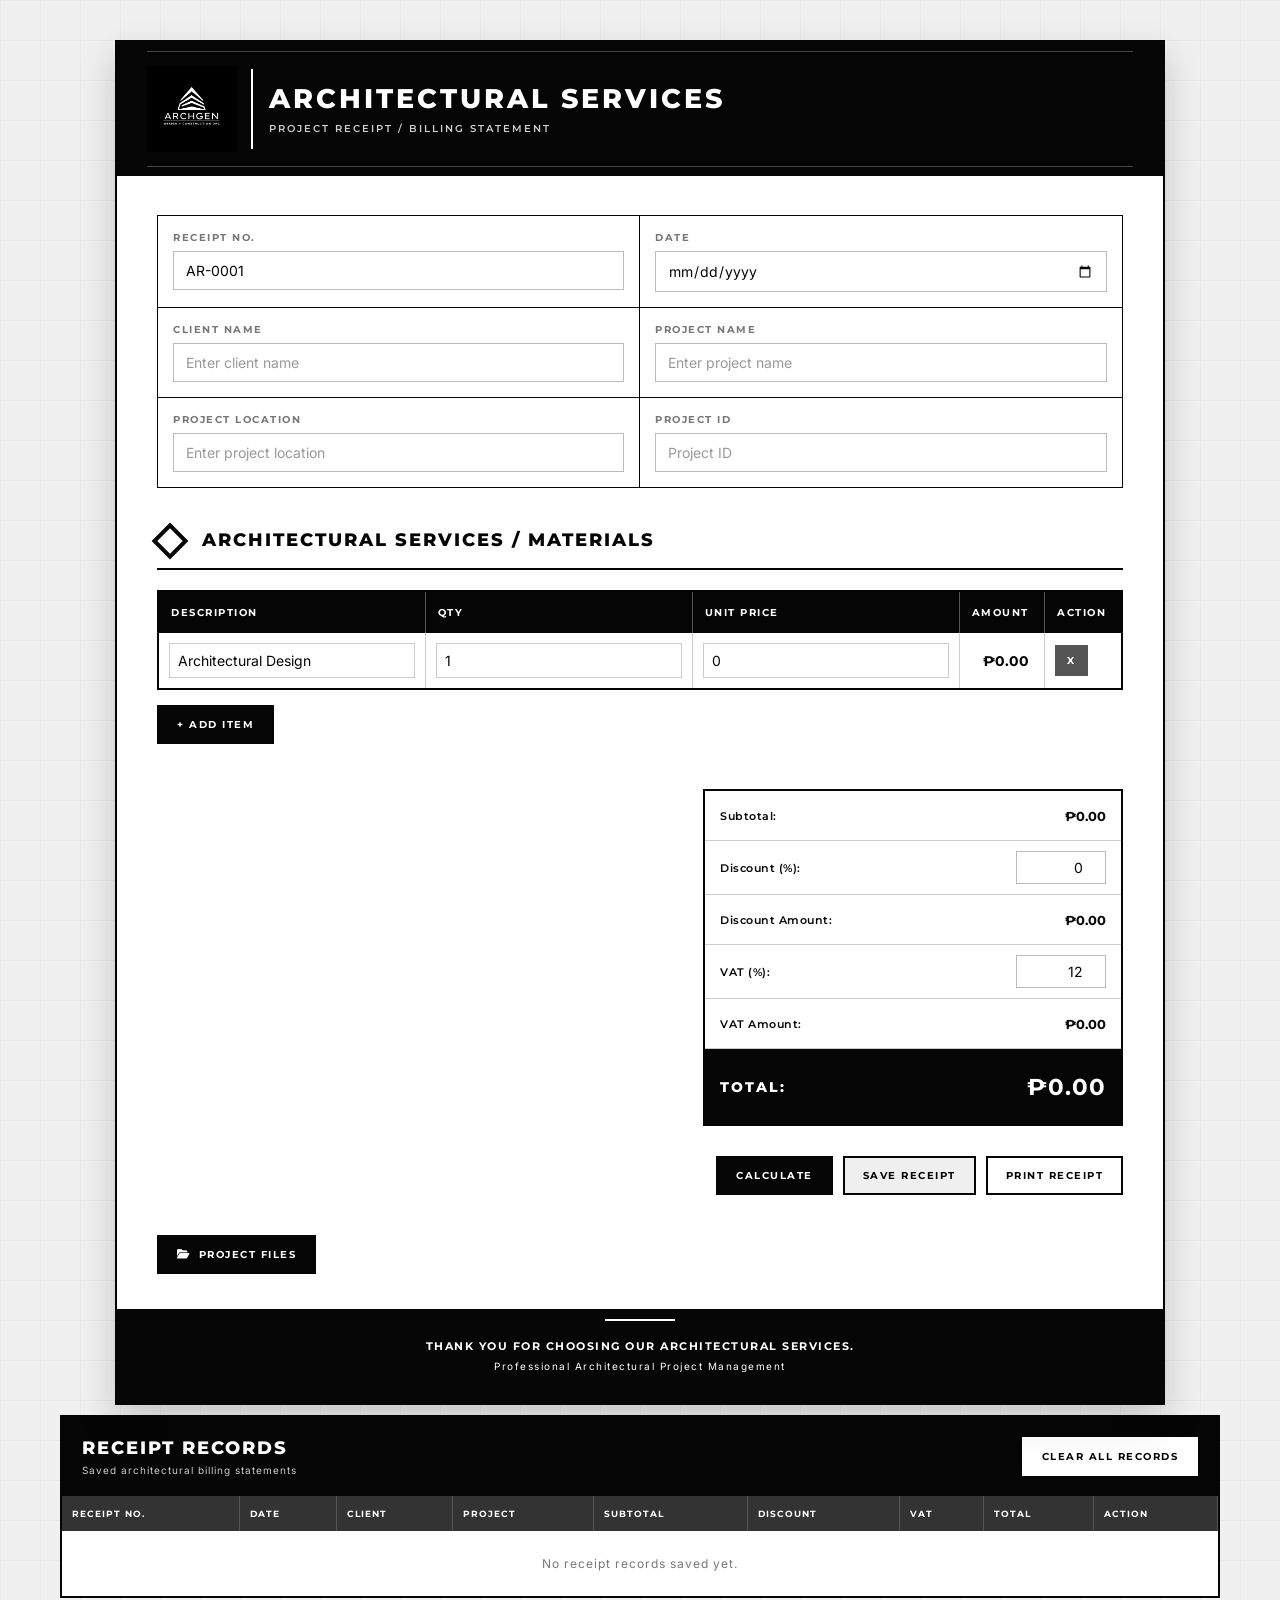
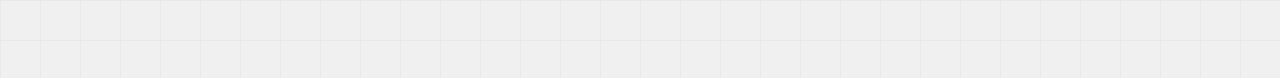
==== index.html @ c6e7aed9 "Add files via upload" ====
<!DOCTYPE html>
<html lang="en">

<head>
    <meta charset="UTF-8">
    <meta name="viewport" content="width=device-width, initial-scale=1.0">

    <title>Architectural Receipt Calculator</title>

    <link rel="stylesheet" href="style.css">
    <link
    rel="stylesheet"
    href="https://cdnjs.cloudflare.com/ajax/libs/font-awesome/6.5.2/css/all.min.css"
>
</head>

<body>

<div class="receipt-container">

    <!-- ==========================================
         HEADER
         ========================================== -->

    <div class="header">

        <div class="brand">

            <img
                src="486719213_1134051752065911_6607792430005557141_n.jpg"
                alt="ARCHGEN Design + Construction"
                class="logo"
            >

            <div class="brand-text">

                <h1>ARCHITECTURAL SERVICES</h1>

                <p>
                    PROJECT RECEIPT / BILLING STATEMENT
                </p>

            </div>

        </div>

    </div>


    <!-- ==========================================
         PROJECT INFORMATION
         ========================================== -->

    <div class="project-info">

        <div class="form-group">

            <label for="receiptNo">
                Receipt No.
            </label>

            <input
                type="text"
                id="receiptNo"
                value="AR-0001"
            >

        </div>


        <div class="form-group">

            <label for="receiptDate">
                Date
            </label>

            <input
                type="date"
                id="receiptDate"
            >

        </div>


        <div class="form-group">

            <label for="clientName">
                Client Name
            </label>

            <input
                type="text"
                id="clientName"
                placeholder="Enter client name"
            >

        </div>


        <div class="form-group">

            <label for="projectName">
                Project Name
            </label>

            <input
                type="text"
                id="projectName"
                placeholder="Enter project name"
            >

        </div>


        <div class="form-group">

            <label for="location">
                Project Location
            </label>

            <input
                type="text"
                id="location"
                placeholder="Enter project location"
            >

        </div>


        <div class="form-group">

            <label for="projectId">
                Project ID
            </label>

            <input
                type="text"
                id="projectId"
                placeholder="Project ID"
            >

        </div>

    </div>


    <!-- ==========================================
         SERVICES
         ========================================== -->

    <h2>
        Architectural Services / Materials
    </h2>


    <table id="receiptTable">

        <thead>

            <tr>

                <th>Description</th>

                <th>Qty</th>

                <th>Unit Price</th>

                <th>Amount</th>

                <th>Action</th>

            </tr>

        </thead>


        <tbody id="receiptBody">

            <!-- DEFAULT ITEM -->

            <tr>

                <td>

                    <input
                        type="text"
                        class="description"
                        value="Architectural Design"
                    >

                </td>


                <td>

                    <input
                        type="number"
                        class="qty"
                        value="1"
                        min="1"
                    >

                </td>


                <td>

                    <input
                        type="number"
                        class="price"
                        value="0"
                        min="0"
                        step="0.01"
                    >

                </td>


                <td class="amount">
                    ₱0.00
                </td>


                <td>

                    <button
                        type="button"
                        class="btn remove-btn"
                    >
                        X
                    </button>

                </td>

            </tr>

        </tbody>

    </table>


    <!-- ==========================================
         ADD ITEM
         ========================================== -->

    <button
        type="button"
        class="btn add-btn"
        id="addItem"
    >
        + Add Item
    </button>


    <!-- ==========================================
         SUMMARY
         ========================================== -->

    <div class="summary">


        <!-- SUBTOTAL -->

        <div class="summary-row">

            <span>
                Subtotal:
            </span>

            <strong id="subtotal">
                ₱0.00
            </strong>

        </div>


        <!-- DISCOUNT -->

        <div class="summary-row">

            <span>
                Discount (%):
            </span>

            <input
                type="number"
                id="discount"
                value="0"
                min="0"
                max="100"
                step="0.01"
            >

        </div>


        <!-- DISCOUNT AMOUNT -->

        <div class="summary-row">

            <span>
                Discount Amount:
            </span>

            <strong id="discountAmount">
                ₱0.00
            </strong>

        </div>


        <!-- VAT -->

        <div class="summary-row">

            <span>
                VAT (%):
            </span>

            <input
                type="number"
                id="vat"
                value="12"
                min="0"
                max="100"
                step="0.01"
            >

        </div>


        <!-- VAT AMOUNT -->

        <div class="summary-row">

            <span>
                VAT Amount:
            </span>

            <strong id="vatAmount">
                ₱0.00
            </strong>

        </div>


        <!-- GRAND TOTAL -->

        <div class="summary-row grand-total">

            <span>
                TOTAL:
            </span>

            <strong id="total">
                ₱0.00
            </strong>

        </div>

    </div>


    <!-- ==========================================
         BUTTONS
         ========================================== -->

   <div class="button-container">
    <button type="button" class="btn calculate-btn" id="calculate">
        Calculate
    </button>

    <button type="button" class="btn save-btn" id="saveReceipt">
        Save Receipt
    </button>

    <button type="button" class="btn print-btn" id="printReceipt">
        Print Receipt
    </button>
</div>
<a href="project-files.html" class="btn files-btn">
    <i class="fa-solid fa-folder-open"></i>
    Project Files
</a>

    <!-- ==========================================
         FOOTER
         ========================================== -->

    <div class="footer">

        <p>
            Thank you for choosing our architectural services.
        </p>

        <p>
            Professional Architectural Project Management
        </p>

    </div>

</div>
<!-- ==========================================
     RECEIPT RECORDS
     ========================================== -->

<div class="records-section">

    <div class="records-header">

        <div>
            <h2>Receipt Records</h2>
            <p>Saved architectural billing statements</p>
        </div>

        <button
            type="button"
            class="btn clear-records-btn"
            id="clearRecords"
        >
            Clear All Records
        </button>

    </div>


    <div class="records-table-container">

        <table id="recordsTable">

            <thead>
                <tr>
                    <th>Receipt No.</th>
                    <th>Date</th>
                    <th>Client</th>
                    <th>Project</th>
                    <th>Subtotal</th>
                    <th>Discount</th>
                    <th>VAT</th>
                    <th>Total</th>
                    <th>Action</th>
                </tr>
            </thead>

            <tbody id="recordsBody"></tbody>

        </table>

    </div>


    <div
        class="no-records"
        id="noRecords"
    >
        No receipt records saved yet.
    </div>

</div>


<!-- ==========================================
     JAVASCRIPT
     ========================================== -->

<script src="script.js"></script>

</body>

</html>
---- style.css ----
/* =========================================================
   ARCHGEN DESIGN + CONSTRUCTION
   ARCHITECTURAL RECEIPT CALCULATOR
   ========================================================= */


/* =========================================================
   GOOGLE FONTS
   ========================================================= */

@import url('https://fonts.googleapis.com/css2?family=Inter:wght@400;500;600;700&family=Montserrat:wght@500;600;700;800&display=swap');


/* =========================================================
   VARIABLES
   ========================================================= */

:root {

    --black: #050505;
    --dark: #111111;

    --gray: #777777;

    --light-gray: #d9d9d9;

    --concrete: #eeeeee;

    --white: #ffffff;

    --border: #cfcfcf;

}


/* =========================================================
   RESET
   ========================================================= */

* {

    box-sizing: border-box;

    margin: 0;

    padding: 0;

}


/* =========================================================
   BODY
   ========================================================= */

body {

    min-height: 100vh;

    padding: 40px 20px;

    font-family: 'Inter', sans-serif;

    color: var(--black);

    background-color: #dedede;

    /* Architectural Grid */

    background-image:

        linear-gradient(
            rgba(255, 255, 255, 0.55),
            rgba(255, 255, 255, 0.55)
        ),

        linear-gradient(
            #cfcfcf 1px,
            transparent 1px
        ),

        linear-gradient(
            90deg,
            #cfcfcf 1px,
            transparent 1px
        );

    background-size:

        auto,

        40px 40px,

        40px 40px;

}


/* =========================================================
   MAIN RECEIPT
   ========================================================= */

.receipt-container {

    position: relative;

    max-width: 1050px;

    margin: auto;

    background: var(--white);

    border: 2px solid var(--black);

    box-shadow:
        0 15px 35px rgba(0, 0, 0, 0.18);

    overflow: hidden;

}


/* =========================================================
   ARCHITECTURAL CORNERS
   ========================================================= */

.receipt-container::before {

    content: "";

    position: absolute;

    top: 0;
    left: 0;

    width: 70px;
    height: 70px;

    border-top: 7px solid var(--black);

    border-left: 7px solid var(--black);

    z-index: 5;

    pointer-events: none;

}


.receipt-container::after {

    content: "";

    position: absolute;

    right: 0;
    bottom: 0;

    width: 70px;
    height: 70px;

    border-right: 7px solid var(--black);

    border-bottom: 7px solid var(--black);

    z-index: 5;

    pointer-events: none;

}


/* =========================================================
   HEADER
   ========================================================= */

.header {

    position: relative;

    width: 100%;

    min-height: 125px;

    padding: 22px 30px;

    background: var(--black);

    color: var(--white);

    border-bottom: 4px solid var(--white);

}


/* =========================================================
   BRAND
   ========================================================= */

.brand {

    display: flex;

    align-items: center;

    justify-content: flex-start;

    width: 100%;

    gap: 14px;

    text-align: left;

}


/* =========================================================
   LOGO
   ========================================================= */

.logo {

    display: block;

    width: 90px;

    height: 90px;

    flex: 0 0 90px;

    object-fit: contain;

    object-position: center;

    border: none;

    background: var(--black);

}


/* =========================================================
   TITLE
   ========================================================= */

.brand-text {

    display: flex;

    flex-direction: column;

    justify-content: center;

    min-height: 80px;

    padding-left: 16px;

    border-left: 2px solid var(--white);

    text-align: left;

}


.brand-text h1 {

    font-family: 'Montserrat', sans-serif;

    font-size: 27px;

    font-weight: 800;

    line-height: 1.15;

    letter-spacing: 3px;

    color: var(--white);

}


.brand-text p {

    margin-top: 8px;

    font-family: 'Montserrat', sans-serif;

    font-size: 10px;

    font-weight: 600;

    letter-spacing: 2px;

    color: #cfcfcf;

}


/* =========================================================
   HEADER TECHNICAL LINES
   ========================================================= */

.header::before {

    content: "";

    position: absolute;

    top: 9px;

    left: 30px;

    right: 30px;

    height: 1px;

    background: #444444;

}


.header::after {

    content: "";

    position: absolute;

    bottom: 9px;

    left: 30px;

    right: 30px;

    height: 1px;

    background: #444444;

}


/* =========================================================
   PROJECT INFORMATION
   ========================================================= */

.project-info {

    display: grid;

    grid-template-columns: repeat(2, 1fr);

    margin: 35px 40px 30px;

    border: 1px solid var(--black);

}


/* =========================================================
   FORM GROUP
   ========================================================= */

.form-group {

    padding: 15px;

    border-right: 1px solid var(--black);

    border-bottom: 1px solid var(--black);

}


.form-group:nth-child(even) {

    border-right: none;

}


.form-group:nth-last-child(-n+2) {

    border-bottom: none;

}


/* =========================================================
   LABEL
   ========================================================= */

.form-group label {

    display: block;

    margin-bottom: 7px;

    font-family: 'Montserrat', sans-serif;

    font-size: 10px;

    font-weight: 700;

    letter-spacing: 1.5px;

    text-transform: uppercase;

    color: var(--gray);

}


/* =========================================================
   INPUT
   ========================================================= */

input {

    width: 100%;

    padding: 10px 12px;

    font-family: 'Inter', sans-serif;

    font-size: 14px;

    color: var(--black);

    background: var(--white);

    border: 1px solid #bbbbbb;

    border-radius: 0;

    outline: none;

    transition: 0.2s ease;

}


input:focus {

    border: 2px solid var(--black);

    background: #fafafa;

}


input::placeholder {

    color: #999999;

}


/* =========================================================
   SECTION TITLE
   ========================================================= */

.receipt-container > h2 {

    position: relative;

    margin: 0 40px;

    padding: 10px 0 14px;

    font-family: 'Montserrat', sans-serif;

    font-size: 18px;

    font-weight: 800;

    letter-spacing: 2px;

    text-transform: uppercase;

    border-bottom: 2px solid var(--black);

}


.receipt-container > h2::before {

    content: "";

    display: inline-block;

    width: 18px;

    height: 18px;

    margin-right: 12px;

    vertical-align: middle;

    border: 4px solid var(--black);

    transform: rotate(45deg);

}


/* =========================================================
   TABLE
   ========================================================= */

#receiptTable {

    width: calc(100% - 80px);

    margin: 20px 40px 0;

    border-collapse: collapse;

    border: 2px solid var(--black);

}


#receiptTable th {

    padding: 14px 12px;

    font-family: 'Montserrat', sans-serif;

    font-size: 10px;

    font-weight: 700;

    letter-spacing: 1.5px;

    text-align: left;

    text-transform: uppercase;

    color: var(--white);

    background: var(--black);

    border-right: 1px solid #555555;

}


#receiptTable th:last-child {

    border-right: none;

}


#receiptTable td {

    padding: 10px;

    background: var(--white);

    border-right: 1px solid var(--border);

    border-bottom: 1px solid var(--border);

    vertical-align: middle;

}


#receiptTable tr:nth-child(even) td {

    background: #f5f5f5;

}


#receiptTable tr:hover td {

    background: #e9e9e9;

}


/* =========================================================
   TABLE INPUTS
   ========================================================= */

#receiptTable td input {

    padding: 8px;

    border: 1px solid #cccccc;

    background: transparent;

}


#receiptTable td input:focus {

    background: var(--white);

    border: 2px solid var(--black);

}


/* =========================================================
   AMOUNT
   ========================================================= */

.amount {

    padding-right: 15px !important;

    font-family: 'Montserrat', sans-serif;

    font-size: 14px;

    font-weight: 700;

    text-align: right;

    white-space: nowrap;

}


/* =========================================================
   BUTTON
   ========================================================= */

.btn {

    padding: 11px 18px;

    font-family: 'Montserrat', sans-serif;

    font-size: 10px;

    font-weight: 700;

    letter-spacing: 1.5px;

    text-transform: uppercase;

    border: 2px solid var(--black);

    border-radius: 0;

    cursor: pointer;

    transition: 0.2s ease;

}


.btn:hover {

    transform: translateY(-2px);

}


/* =========================================================
   ADD ITEM
   ========================================================= */

.add-btn {

    margin: 15px 40px;

    color: var(--white);

    background: var(--black);

}


.add-btn:hover {

    color: var(--black);

    background: var(--white);

}


/* =========================================================
   REMOVE
   ========================================================= */

.remove-btn {

    margin: 0;

    padding: 7px 10px;

    color: var(--white);

    background: #555555;

    border-color: #555555;

}


.remove-btn:hover {

    color: var(--black);

    background: var(--white);

    border-color: var(--black);

}


/* =========================================================
   SUMMARY
   ========================================================= */

.summary {

    width: 420px;

    max-width: calc(100% - 80px);

    margin: 30px 40px 0 auto;

    border: 2px solid var(--black);

}


.summary-row {

    display: flex;

    align-items: center;

    justify-content: space-between;

    min-height: 50px;

    padding: 10px 15px;

    font-size: 13px;

    border-bottom: 1px solid #cccccc;

}


.summary-row span {

    font-family: 'Montserrat', sans-serif;

    font-size: 11px;

    font-weight: 600;

    letter-spacing: 0.5px;

}


.summary-row strong {

    font-family: 'Montserrat', sans-serif;

    font-weight: 700;

}


.summary-row input {

    width: 90px;

    padding: 7px;

    text-align: right;

}


/* =========================================================
   GRAND TOTAL
   ========================================================= */

.grand-total {

    min-height: 75px;

    margin: 0;

    padding: 15px;

    color: var(--white);

    background: var(--black);

    border-bottom: none;

}


.grand-total span {

    color: var(--white);

    font-size: 14px;

    font-weight: 800;

    letter-spacing: 2px;

}


.grand-total strong {

    color: var(--white);

    font-size: 23px;

    letter-spacing: 1px;

}


/* =========================================================
   BUTTON CONTAINER
   ========================================================= */

.button-container {

    display: flex;

    justify-content: flex-end;

    gap: 10px;

    padding: 30px 40px 40px;

}


/* =========================================================
   CALCULATE
   ========================================================= */

.calculate-btn {

    color: var(--white);

    background: var(--black);

    border-color: var(--black);

}


.calculate-btn:hover {

    color: var(--black);

    background: var(--white);

}


/* =========================================================
   PRINT
   ========================================================= */

.print-btn {

    color: var(--black);

    background: var(--white);

    border-color: var(--black);

}


.print-btn:hover {

    color: var(--white);

    background: var(--black);

}


/* =========================================================
   FOOTER
   ========================================================= */

.footer {

    position: relative;

    padding: 28px 40px;

    text-align: center;

    color: var(--white);

    background: var(--black);

    border-top: 5px solid var(--white);

}


.footer::before {

    content: "";

    position: absolute;

    top: 10px;

    left: 50%;

    width: 70px;

    height: 2px;

    transform: translateX(-50%);

    background: var(--white);

}


.footer p {

    font-size: 10px;

    line-height: 1.8;

    letter-spacing: 1.5px;

}


.footer p:first-child {

    font-family: 'Montserrat', sans-serif;

    font-size: 11px;

    font-weight: 700;

    text-transform: uppercase;

}


/* =========================================================
   MOBILE
   ========================================================= */

@media (max-width: 750px) {

    body {

        padding: 15px;

    }


    .header {

        padding: 20px 18px;

        min-height: 100px;

    }


    .brand {

        gap: 10px;

    }


    .logo {

        width: 65px;

        height: 65px;

        flex: 0 0 65px;

    }


    .brand-text {

        min-height: 60px;

        padding-left: 10px;

    }


    .brand-text h1 {

        font-size: 17px;

        letter-spacing: 1.5px;

    }


    .brand-text p {

        font-size: 7px;

        letter-spacing: 1px;

    }


    .project-info {

        grid-template-columns: 1fr;

        margin: 25px 20px;

    }


    .form-group {

        border-right: none !important;

        border-bottom: 1px solid var(--black) !important;

    }


    .form-group:last-child {

        border-bottom: none !important;

    }


    .receipt-container > h2 {

        margin: 0 20px;

        font-size: 15px;

    }


    #receiptTable {

        width: calc(100% - 40px);

        margin-left: 20px;

        margin-right: 20px;

        display: block;

        overflow-x: auto;

    }


    .add-btn {

        margin-left: 20px;

    }


    .summary {

        width: auto;

        max-width: calc(100% - 40px);

        margin-right: 20px;

    }


    .button-container {

        flex-direction: column;

        padding: 25px 20px 35px;

    }


    .button-container .btn {

        width: 100%;

    }


    .footer {

        padding-left: 20px;

        padding-right: 20px;

    }

}
/* =========================================================
   PROJECT FILES BUTTON
   ========================================================= */

.files-btn {

    display: inline-flex;

    align-items: center;

    justify-content: center;

    gap: 8px;

    margin: 0 40px 30px;

    padding: 11px 18px;

    font-family: 'Montserrat', sans-serif;

    font-size: 10px;

    font-weight: 700;

    letter-spacing: 1.5px;

    text-transform: uppercase;

    text-decoration: none;

    color: var(--white);

    background: var(--black);

    border: 2px solid var(--black);

    border-radius: 0;

    cursor: pointer;

    transition: 0.2s ease;

}


/* =========================================================
   PROJECT FILES BUTTON HOVER
   ========================================================= */

.files-btn:hover {

    color: var(--black);

    background: var(--white);

    border-color: var(--black);

    transform: translateY(-2px);

}


/* =========================================================
   PROJECT FILES ICON
   ========================================================= */

.files-btn i {

    font-size: 11px;

}


/* =========================================================
   PROJECT FILES BUTTON ACTIVE
   ========================================================= */

.files-btn:active {

    transform: translateY(0);

}

/* =========================================================
   PRINT
   ========================================================= */

@media print {

    @page {

        size: A4;

        margin: 10mm;

    }


    body {

        padding: 0;

        background: var(--white);

    }


    .receipt-container {

        width: 100%;

        max-width: none;

        border: 2px solid var(--black);

        box-shadow: none;

    }


    .receipt-container::before,
    .receipt-container::after {

        display: none;

    }


    .header {

        color: var(--black);

        background: var(--white);

        border-bottom: 2px solid var(--black);

    }


    .brand-text {

        border-left-color: var(--black);

    }


    .brand-text h1,
    .brand-text p {

        color: var(--black);

    }


    .logo {

        background: var(--white);

    }


    .header::before,
    .header::after {

        background: var(--black);

    }


    .btn,
    .button-container {

        display: none !important;

    }


    input {

        padding: 0;

        border: none !important;

        background: transparent !important;

        box-shadow: none !important;

    }


    #receiptTable {

        width: 100%;

        margin-left: 0;

        margin-right: 0;

    }


    #receiptTable th {

        color: var(--black);

        background: #eeeeee;

        border: 1px solid var(--black);

    }


    #receiptTable td {

        border: 1px solid #999999;

    }


    .summary {

        margin-right: 0;

    }


    .grand-total {

        color: var(--black);

        background: var(--white);

        border: 2px solid var(--black);

    }


    .grand-total span,
    .grand-total strong {

        color: var(--black);

    }


    .footer {

        color: var(--black);

        background: var(--white);

        border-top: 2px solid var(--black);

    }


    .footer::before {

        background: var(--black);

    }

}
/* =========================================================
   RECEIPT RECORDS
   ========================================================= */

.records-section {

    margin: 10px 40px 40px;

    border: 2px solid var(--black);

    background: var(--white);

}


.records-header {

    display: flex;

    justify-content: space-between;

    align-items: center;

    padding: 20px;

    color: var(--white);

    background: var(--black);

}


.records-header h2 {

    margin: 0;

    font-family: 'Montserrat', sans-serif;

    font-size: 18px;

    font-weight: 800;

    letter-spacing: 2px;

    text-transform: uppercase;

}


.records-header p {

    margin-top: 5px;

    font-size: 10px;

    color: #cccccc;

    letter-spacing: 1px;

}


.clear-records-btn {

    color: var(--black);

    background: var(--white);

    border-color: var(--white);

}


.clear-records-btn:hover {

    color: var(--white);

    background: var(--black);

}


/* =========================================================
   RECORD TABLE
   ========================================================= */

.records-table-container {

    width: 100%;

    overflow-x: auto;

}


#recordsTable {

    width: 100%;

    border-collapse: collapse;

}


#recordsTable th {

    padding: 12px 10px;

    font-family: 'Montserrat', sans-serif;

    font-size: 9px;

    font-weight: 700;

    letter-spacing: 1px;

    text-transform: uppercase;

    text-align: left;

    color: var(--white);

    background: #333333;

    border-right: 1px solid #555555;

}


#recordsTable td {

    padding: 10px;

    font-size: 12px;

    border-right: 1px solid #cccccc;

    border-bottom: 1px solid #cccccc;

    white-space: nowrap;

}


#recordsTable tr:nth-child(even) td {

    background: #f5f5f5;

}


#recordsTable tr:hover td {

    background: #eeeeee;

}


/* =========================================================
   RECORD TOTAL
   ========================================================= */

.record-total {

    font-family: 'Montserrat', sans-serif;

    font-weight: 800;

}


/* =========================================================
   RECORD BUTTONS
   ========================================================= */

.record-view-btn {

    padding: 6px 9px;

    color: var(--white);

    background: var(--black);

    border: 2px solid var(--black);

    cursor: pointer;

    font-family: 'Montserrat', sans-serif;

    font-size: 9px;

    font-weight: 700;

}


.record-delete-btn {

    padding: 6px 9px;

    margin-left: 4px;

    color: var(--white);

    background: #555555;

    border: 2px solid #555555;

    cursor: pointer;

    font-family: 'Montserrat', sans-serif;

    font-size: 9px;

    font-weight: 700;

}


.record-view-btn:hover,
.record-delete-btn:hover {

    color: var(--black);

    background: var(--white);

    border-color: var(--black);

}


/* =========================================================
   NO RECORDS
   ========================================================= */

.no-records {

    padding: 25px;

    text-align: center;

    font-size: 12px;

    color: var(--gray);

    letter-spacing: 1px;

}


/* =========================================================
   MOBILE RECORDS
   ========================================================= */

@media (max-width: 750px) {

    .records-section {

        margin: 10px 20px 30px;

    }


    .records-header {

        flex-direction: column;

        align-items: flex-start;

        gap: 15px;

    }


    .clear-records-btn {

        width: 100%;

    }

}
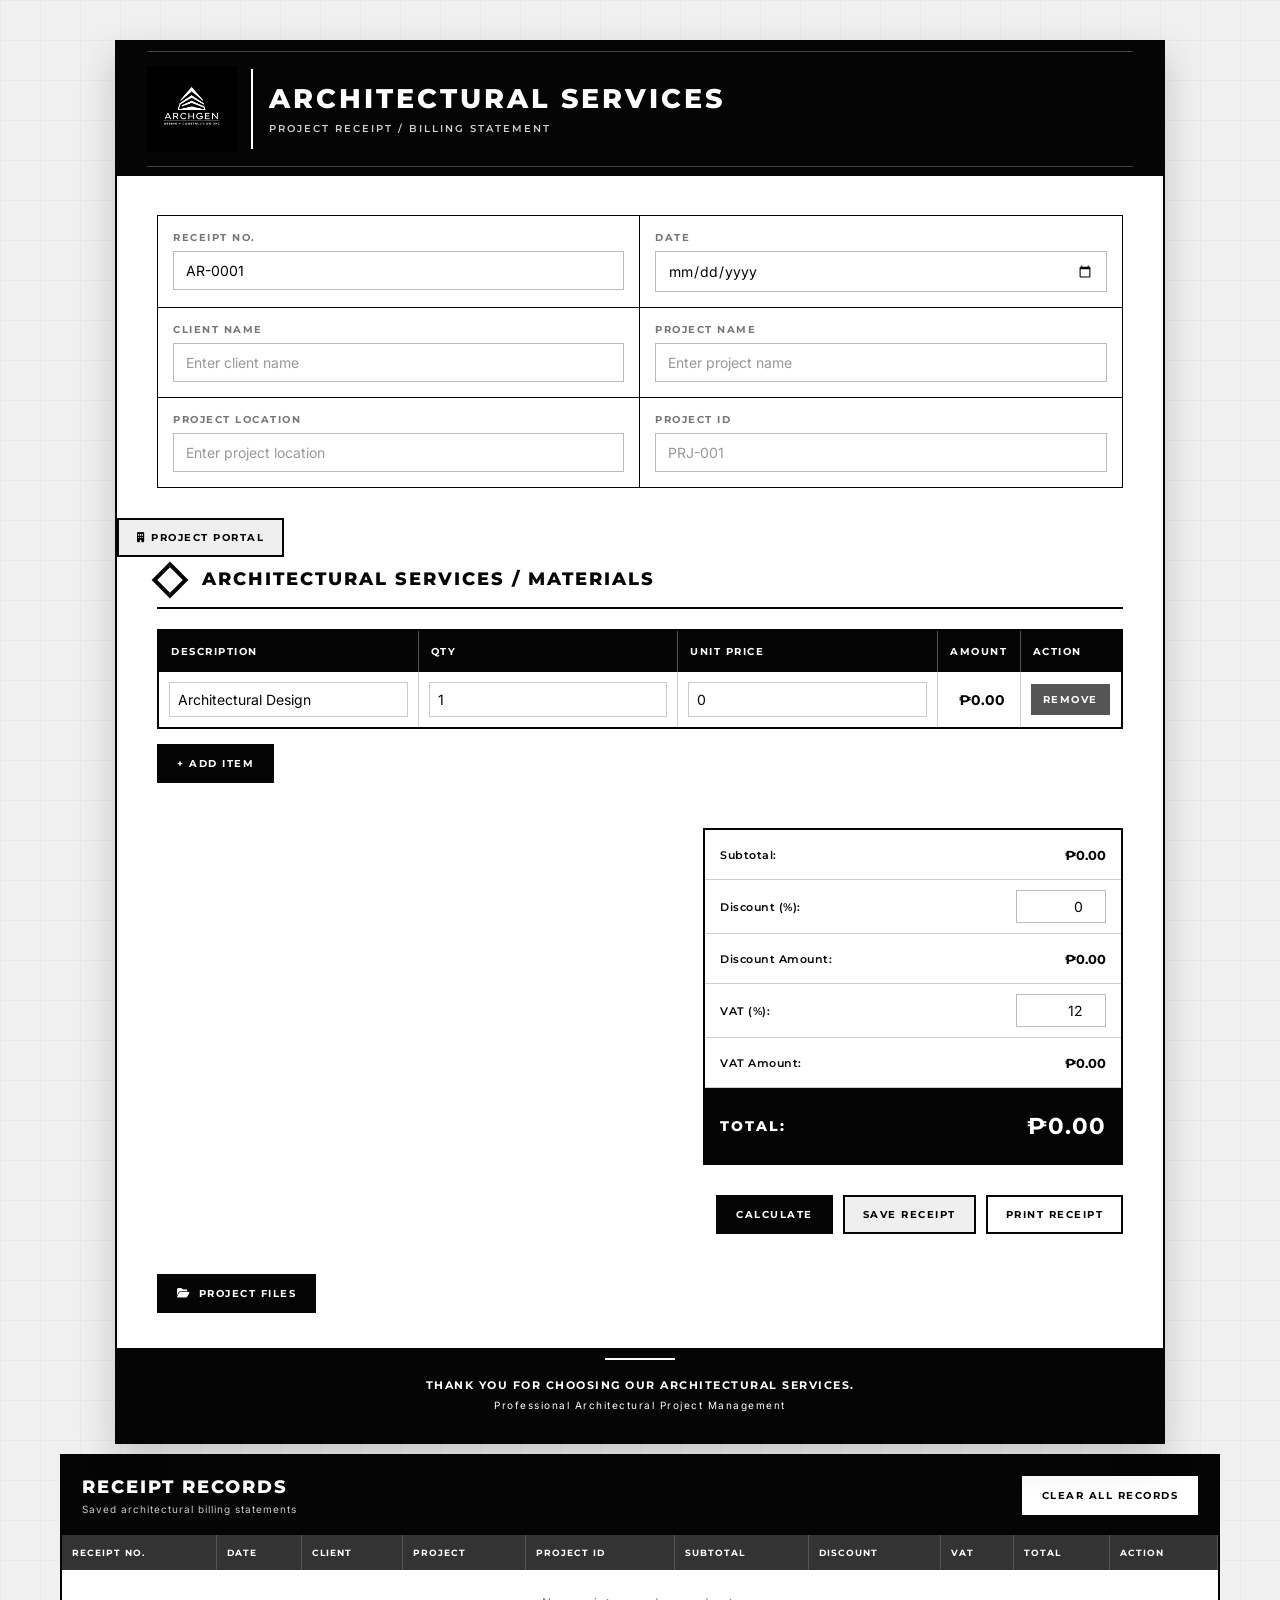
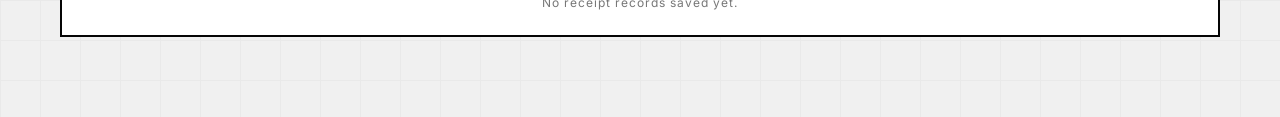
==== commit a91114c3: "Update index.html" ====
--- a/index.html
+++ b/index.html
@@ -5,22 +5,23 @@
     <meta charset="UTF-8">
     <meta name="viewport" content="width=device-width, initial-scale=1.0">
 
-    <title>Architectural Receipt Calculator</title>
+    <title>ARCHGEN - Architectural Receipt Calculator</title>
 
     <link rel="stylesheet" href="style.css">
+
     <link
-    rel="stylesheet"
-    href="https://cdnjs.cloudflare.com/ajax/libs/font-awesome/6.5.2/css/all.min.css"
->
+        rel="stylesheet"
+        href="https://cdnjs.cloudflare.com/ajax/libs/font-awesome/6.5.2/css/all.min.css"
+    >
 </head>
 
 <body>
 
 <div class="receipt-container">
 
-    <!-- ==========================================
+    <!-- =====================================================
          HEADER
-         ========================================== -->
+         ===================================================== -->
 
     <div class="header">
 
@@ -47,9 +48,9 @@
     </div>
 
 
-    <!-- ==========================================
+    <!-- =====================================================
          PROJECT INFORMATION
-         ========================================== -->
+         ===================================================== -->
 
     <div class="project-info">
 
@@ -136,17 +137,35 @@
             <input
                 type="text"
                 id="projectId"
-                placeholder="Project ID"
-            >
-
-        </div>
-
-    </div>
-
-
-    <!-- ==========================================
+                placeholder="PRJ-001"
+            >
+
+        </div>
+
+    </div>
+
+
+    <!-- =====================================================
+         PROJECT PORTAL BUTTON
+         ===================================================== -->
+
+    <div class="project-portal-action">
+
+        <button
+            type="button"
+            class="btn portal-btn"
+            id="openProjectPortal"
+        >
+            <i class="fa-solid fa-building"></i>
+            Project Portal
+        </button>
+
+    </div>
+
+
+    <!-- =====================================================
          SERVICES
-         ========================================== -->
+         ===================================================== -->
 
     <h2>
         Architectural Services / Materials
@@ -175,8 +194,6 @@
 
 
         <tbody id="receiptBody">
-
-            <!-- DEFAULT ITEM -->
 
             <tr>
 
@@ -197,7 +214,8 @@
                         type="number"
                         class="qty"
                         value="1"
-                        min="1"
+                        min="0"
+                        step="1"
                     >
 
                 </td>
@@ -227,7 +245,7 @@
                         type="button"
                         class="btn remove-btn"
                     >
-                        X
+                        Remove
                     </button>
 
                 </td>
@@ -239,9 +257,9 @@
     </table>
 
 
-    <!-- ==========================================
+    <!-- =====================================================
          ADD ITEM
-         ========================================== -->
+         ===================================================== -->
 
     <button
         type="button"
@@ -252,14 +270,11 @@
     </button>
 
 
-    <!-- ==========================================
+    <!-- =====================================================
          SUMMARY
-         ========================================== -->
+         ===================================================== -->
 
     <div class="summary">
-
-
-        <!-- SUBTOTAL -->
 
         <div class="summary-row">
 
@@ -273,8 +288,6 @@
 
         </div>
 
-
-        <!-- DISCOUNT -->
 
         <div class="summary-row">
 
@@ -294,8 +307,6 @@
         </div>
 
 
-        <!-- DISCOUNT AMOUNT -->
-
         <div class="summary-row">
 
             <span>
@@ -308,8 +319,6 @@
 
         </div>
 
-
-        <!-- VAT -->
 
         <div class="summary-row">
 
@@ -329,8 +338,6 @@
         </div>
 
 
-        <!-- VAT AMOUNT -->
-
         <div class="summary-row">
 
             <span>
@@ -344,8 +351,6 @@
         </div>
 
 
-        <!-- GRAND TOTAL -->
-
         <div class="summary-row grand-total">
 
             <span>
@@ -361,31 +366,62 @@
     </div>
 
 
-    <!-- ==========================================
+    <!-- =====================================================
          BUTTONS
-         ========================================== -->
-
-   <div class="button-container">
-    <button type="button" class="btn calculate-btn" id="calculate">
-        Calculate
-    </button>
-
-    <button type="button" class="btn save-btn" id="saveReceipt">
-        Save Receipt
-    </button>
-
-    <button type="button" class="btn print-btn" id="printReceipt">
-        Print Receipt
-    </button>
-</div>
-<a href="project-files.html" class="btn files-btn">
-    <i class="fa-solid fa-folder-open"></i>
-    Project Files
-</a>
-
-    <!-- ==========================================
+         ===================================================== -->
+
+    <div class="button-container">
+
+        <button
+            type="button"
+            class="btn calculate-btn"
+            id="calculate"
+        >
+            Calculate
+        </button>
+
+
+        <button
+            type="button"
+            class="btn save-btn"
+            id="saveReceipt"
+        >
+            Save Receipt
+        </button>
+
+
+        <button
+            type="button"
+            class="btn print-btn"
+            id="printReceipt"
+        >
+            Print Receipt
+        </button>
+
+    </div>
+
+
+    <!-- =====================================================
+         PROJECT FILES
+         ===================================================== -->
+
+    <div class="files-action">
+
+        <button
+            type="button"
+            class="btn files-btn"
+            id="openProjectFiles"
+        >
+            <i class="fa-solid fa-folder-open"></i>
+            Project Files
+        </button>
+
+    </div>
+
+
+    <!-- =====================================================
          FOOTER
-         ========================================== -->
+         ===================================================== -->
 
     <div class="footer">
 
@@ -400,18 +436,28 @@
     </div>
 
 </div>
-<!-- ==========================================
+
+
+<!-- =========================================================
      RECEIPT RECORDS
-     ========================================== -->
+     ========================================================= -->
 
 <div class="records-section">
 
     <div class="records-header">
 
         <div>
-            <h2>Receipt Records</h2>
-            <p>Saved architectural billing statements</p>
-        </div>
+
+            <h2>
+                Receipt Records
+            </h2>
+
+            <p>
+                Saved architectural billing statements
+            </p>
+
+        </div>
+
 
         <button
             type="button"
@@ -429,18 +475,24 @@
         <table id="recordsTable">
 
             <thead>
+
                 <tr>
+
                     <th>Receipt No.</th>
                     <th>Date</th>
                     <th>Client</th>
                     <th>Project</th>
+                    <th>Project ID</th>
                     <th>Subtotal</th>
                     <th>Discount</th>
                     <th>VAT</th>
                     <th>Total</th>
                     <th>Action</th>
+
                 </tr>
+
             </thead>
+
 
             <tbody id="recordsBody"></tbody>
 
@@ -459,10 +511,6 @@
 </div>
 
 
-<!-- ==========================================
-     JAVASCRIPT
-     ========================================== -->
-
 <script src="script.js"></script>
 
 </body>
